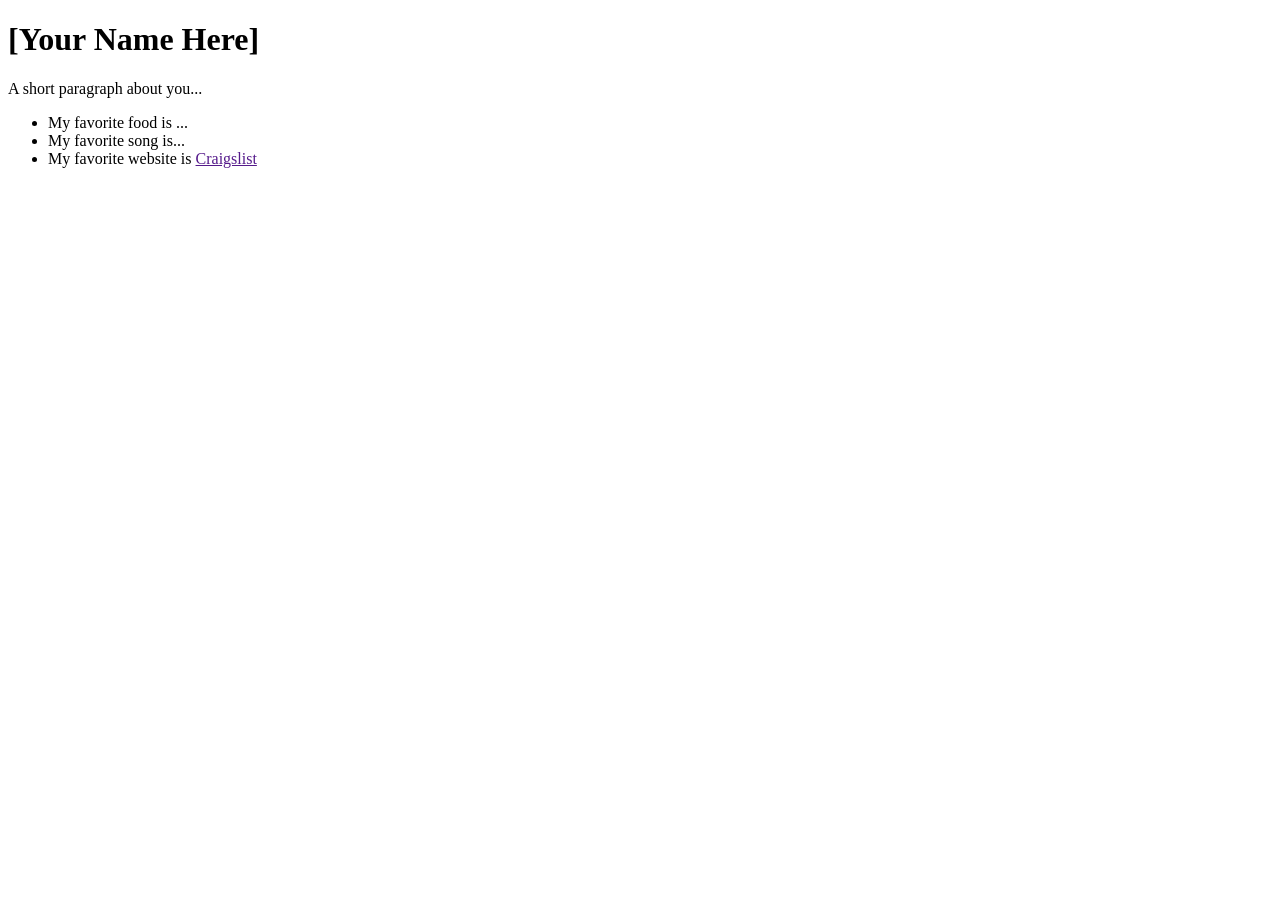
==== index.html @ e1c0130a "Add files via upload" ====
<!DOCTYPE html>
<html>

<head>
  <title>Maria Jose Salas Flores | UI Design Programming 1</title>
  <meta charset="utf-8" />
</head>

<body>

  <!-- this is where my code is-->
  <div id="grid">
    <div id="left-column" class="scroll">  

      <!-- my favorite pokemon -->
      <!-- <img src="https://archives.bulbagarden.net/media/upload/2/24/Spr_2c_054.png" alt="Psyduck" /> -->

      <!-- about me-->
      <h1>[Your Name Here]</h1>  
      <p class="desc">A short paragraph about you...</p>
      <ul>
        <li>My favorite food is ...</li>
        <li>My favorite song is...</li>
        <li>My favorite website is <a href="">Craigslist</a></li>
      </ul>

    </div>
  </div>
</body>
</html>
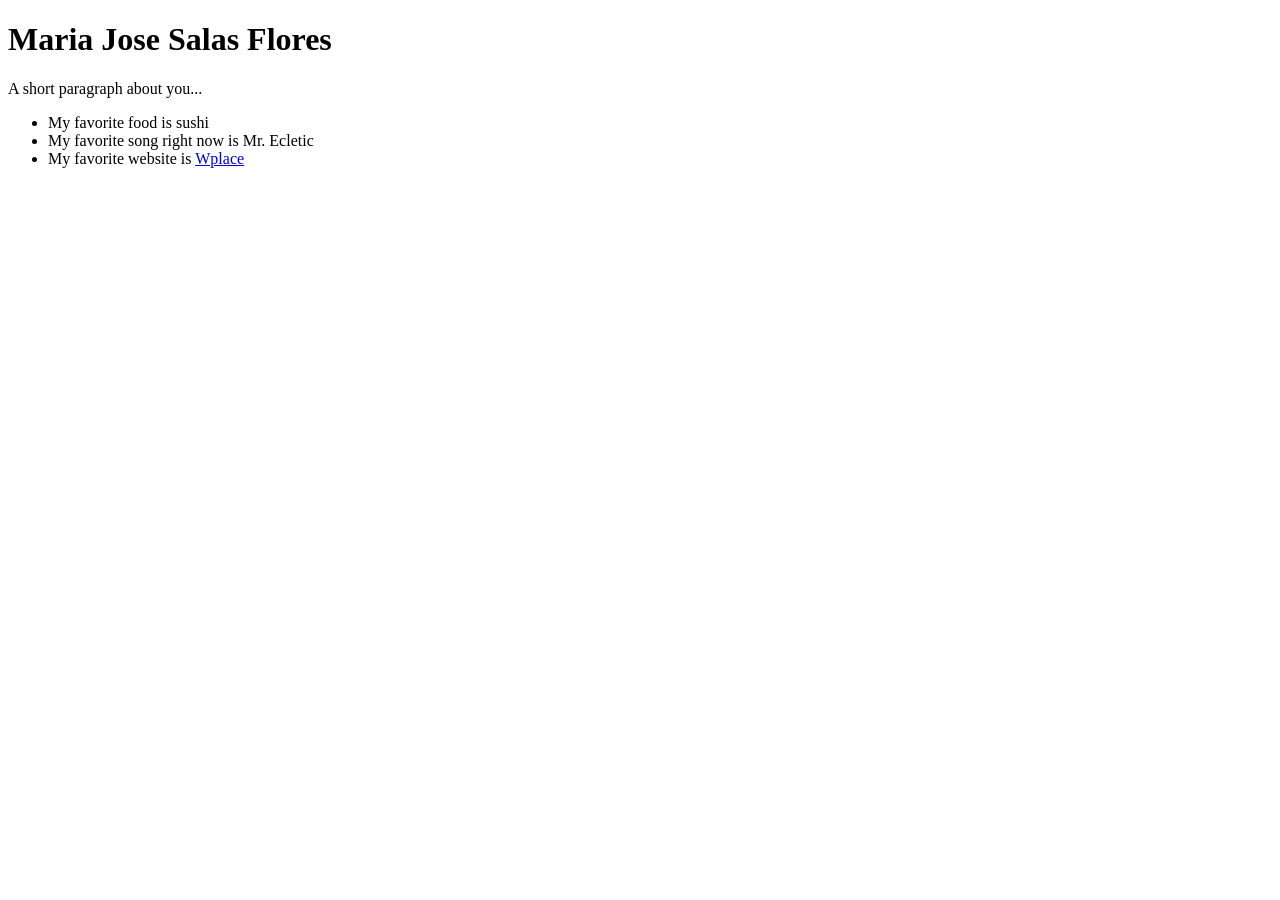
==== commit 1b465c36: "Add files via upload" ====
--- a/index.html
+++ b/index.html
@@ -5,6 +5,7 @@
 <head>
   <title>Maria Jose Salas Flores | UI Design Programming 1</title>
   <meta charset="utf-8" />
+  <link rel="stylesheet" href="stylesheet.css">
 </head>
 
 <body>
@@ -13,16 +14,13 @@
   <div id="grid">
     <div id="left-column" class="scroll">  
 
-      <!-- my favorite pokemon -->
-      <!-- <img src="https://archives.bulbagarden.net/media/upload/2/24/Spr_2c_054.png" alt="Psyduck" /> -->
-
-      <!-- about me-->
-      <h1>[Your Name Here]</h1>  
+      <h1>Maria Jose Salas Flores</h1>  
       <p class="desc">A short paragraph about you...</p>
+     
       <ul>
-        <li>My favorite food is ...</li>
-        <li>My favorite song is...</li>
-        <li>My favorite website is <a href="">Craigslist</a></li>
+        <li>My favorite food is sushi</li>
+        <li>My favorite song right now is Mr. Ecletic</li>
+        <li>My favorite website is <a href="https://wplace.live/">Wplace</a></li>
       </ul>
 
     </div>
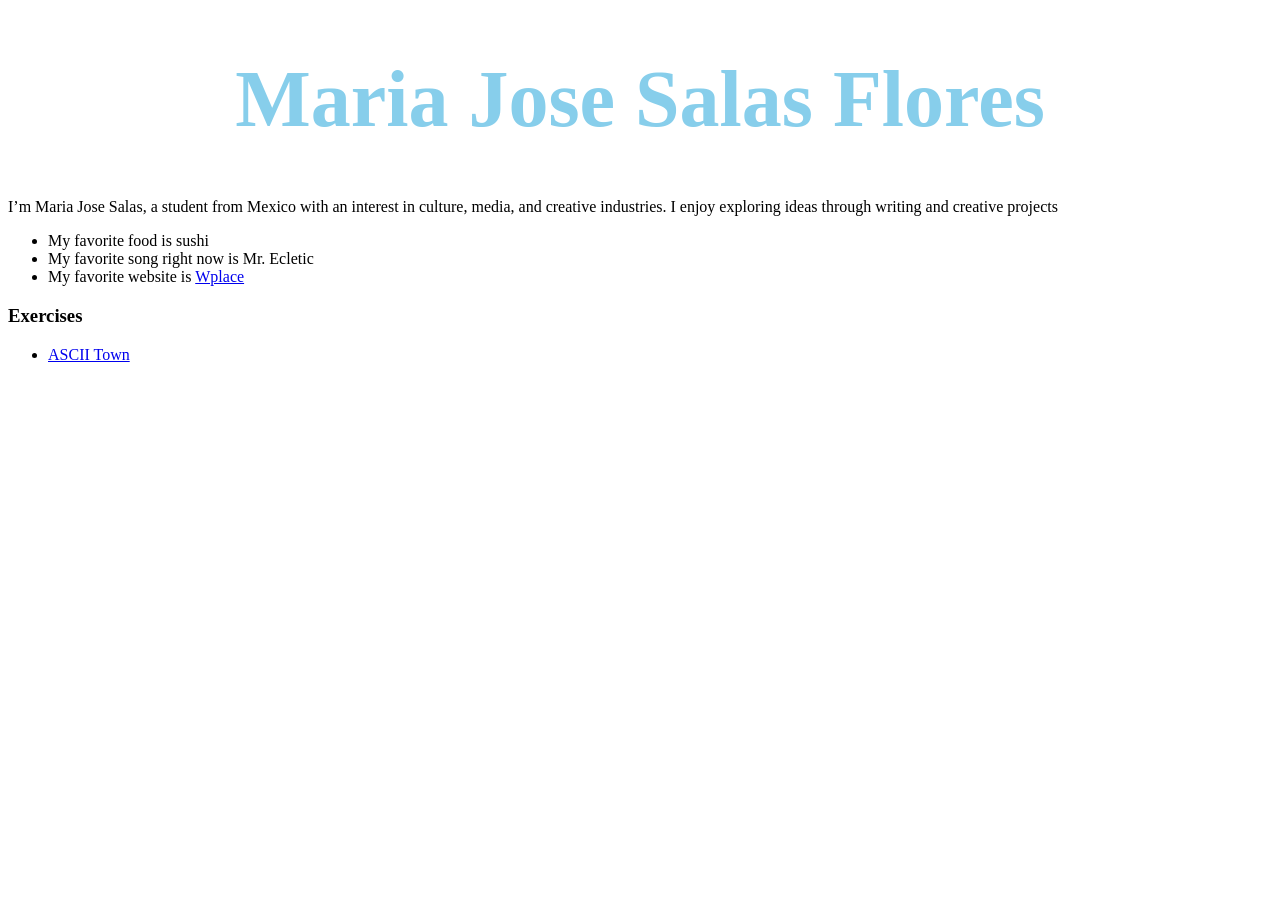
==== commit 436e1fd4: "Add files via upload" ====
--- a/index.html
+++ b/index.html
@@ -15,15 +15,20 @@
     <div id="left-column" class="scroll">  
 
       <h1>Maria Jose Salas Flores</h1>  
-      <p class="desc">A short paragraph about you...</p>
+      <p class="desc">I’m Maria Jose Salas, a student from Mexico with an interest in culture, media, and creative industries. I enjoy exploring ideas through writing and creative projects</p>
      
       <ul>
         <li>My favorite food is sushi</li>
         <li>My favorite song right now is Mr. Ecletic</li>
         <li>My favorite website is <a href="https://wplace.live/">Wplace</a></li>
       </ul>
+<h3>Exercises</h3>
+      <ul>
+        <li><a href="ascii_town/interior-mariasalas.html">ASCII Town</a></li>
+      </ul>
 
     </div>
+  
   </div>
 </body>
 </html>
--- a/stylesheet.css
+++ b/stylesheet.css
@@ -0,0 +1,6 @@
+h1{
+    font-family: fantasy;
+    font-size: 80px;
+    text-align: center;
+    color: skyblue;
+}
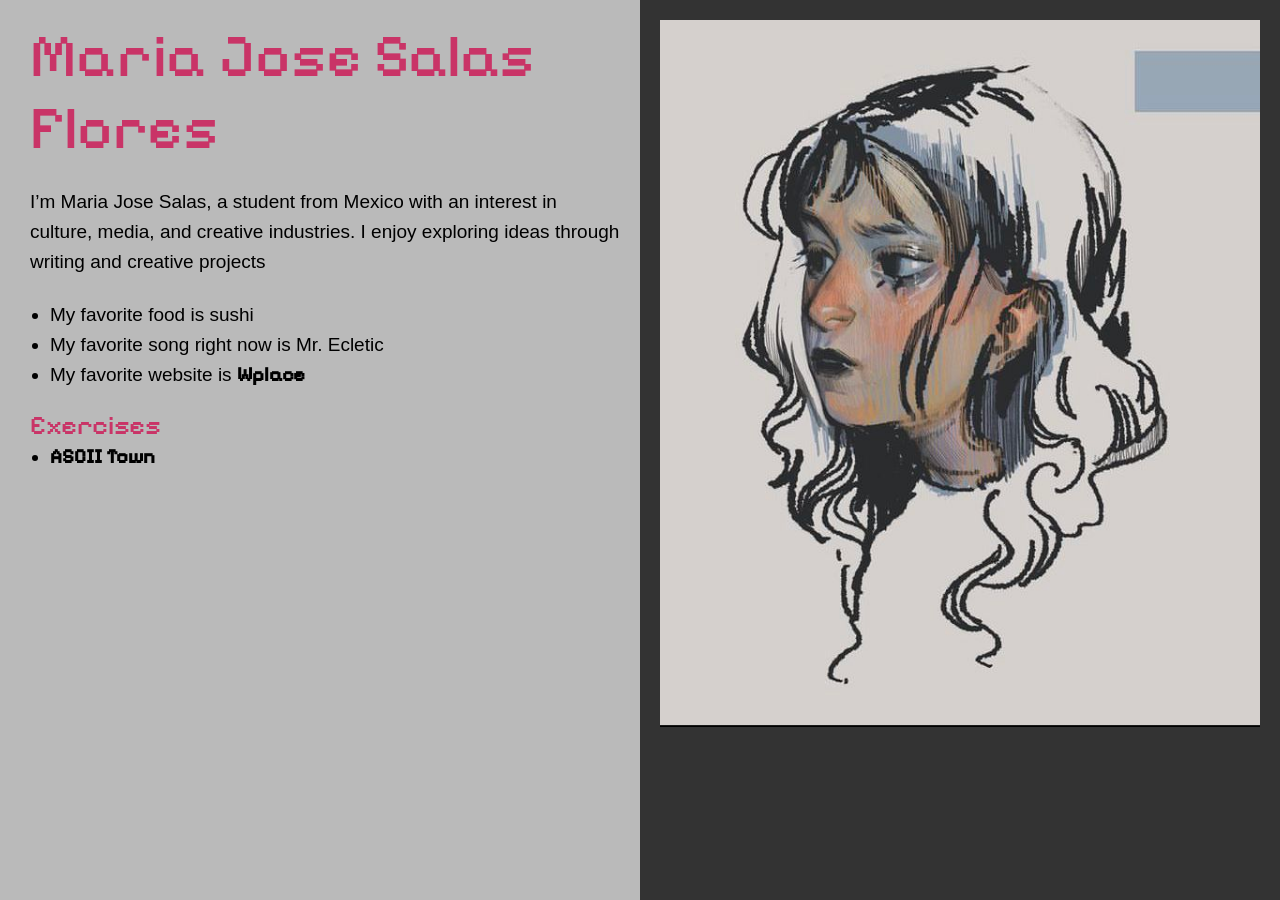
==== commit 2699b80f: "Add files via upload" ====
--- a/index.html
+++ b/index.html
@@ -6,6 +6,7 @@
   <title>Maria Jose Salas Flores | UI Design Programming 1</title>
   <meta charset="utf-8" />
   <link rel="stylesheet" href="stylesheet.css">
+  <link rel="stylesheet" type="text/css" href="typography.css">
 </head>
 
 <body>
@@ -15,20 +16,24 @@
     <div id="left-column" class="scroll">  
 
       <h1>Maria Jose Salas Flores</h1>  
-      <p class="desc">I’m Maria Jose Salas, a student from Mexico with an interest in culture, media, and creative industries. I enjoy exploring ideas through writing and creative projects</p>
+      <br><p class="desc">I’m Maria Jose Salas, a student from Mexico with an interest in culture, media, and creative industries. I enjoy exploring ideas through writing and creative projects</p></br>
      
       <ul>
         <li>My favorite food is sushi</li>
         <li>My favorite song right now is Mr. Ecletic</li>
         <li>My favorite website is <a href="https://wplace.live/">Wplace</a></li>
       </ul>
-<h3>Exercises</h3>
+<p> <h3>Exercises</h3>
       <ul>
         <li><a href="ascii_town/interior-mariasalas.html">ASCII Town</a></li>
       </ul>
-
+</p>
     </div>
   
+  <div id="right-column" class="scroll"> 
+  <img src="me.jpg" alt="poner foto de mi">
+</div>
+
   </div>
 </body>
 </html>
--- a/stylesheet.css
+++ b/stylesheet.css
@@ -1,6 +1,87 @@
+* {
+    margin:  0px;
+    padding:  0px;
+    box-sizing: border-box;
+}
+
+/* adjusting fonts */
+
+body{
+    font-family: roboto, sans-serif;
+    font-size: 19px;
+    line-height: 1.2;
+}
+
+p, li {
+    font-size:  19px;
+    line-height: 30px;
+}
+
+/* adjusting spacing */
+
+#left-column {
+    padding: 20px;
+}
+
 h1{
-    font-family: fantasy;
-    font-size: 80px;
-    text-align: center;
-    color: skyblue;
+    font-family: Pixelify-sans, sans-serif;
+    font-weight: 300;
+    font-size: 60px;
+    line-height: 1.2;
+    color: #C93467;
+}
+h3{
+    font-family: Pixelify-sans, sans-serif;
+    font-weight: 300;
+    font-size: 27px;
+    line-height: 1.2;
+    padding-top: 20px;
+    color: #C93467;
+}
+p {
+    font-family: roboto, sans-serif;
+    font-size: 19px;
+}
+
+ul, ol {
+    margin-left: 20px;
+}
+
+img {
+    max-width: 100%;
+    height:  auto;
+}
+a {
+  text-decoration: none;
+  font-family: Pixelify-sans, sans-serif;
+  font-weight: bold;
+  color: black;
+  font-size: 20px;
+}
+a:hover{
+    color: #C93467;
+}
+
+#grid {
+    display: grid;
+    grid-template-columns: 1fr 1fr;
+}
+
+body {
+    overflow: hidden;
+}
+
+.scroll {
+    padding:  20px;
+    overflow: scroll;
+    height: 100vh;
+}
+
+#left-column {
+    background-color: #bababa;
+    padding-left: 30px;
+}
+
+#right-column {
+    background: #333;
 }
--- a/typography.css
+++ b/typography.css
@@ -0,0 +1,9 @@
+/*Typos*/
+/*pixelify-sans*/
+@font-face {
+    font-family: Pixelify-sans;
+    src: local('☺');
+    src: url('typo/PixelifySans-Medium.woff2') format('woff2');
+    font-weight: 300;
+    font-style: normal;
+}
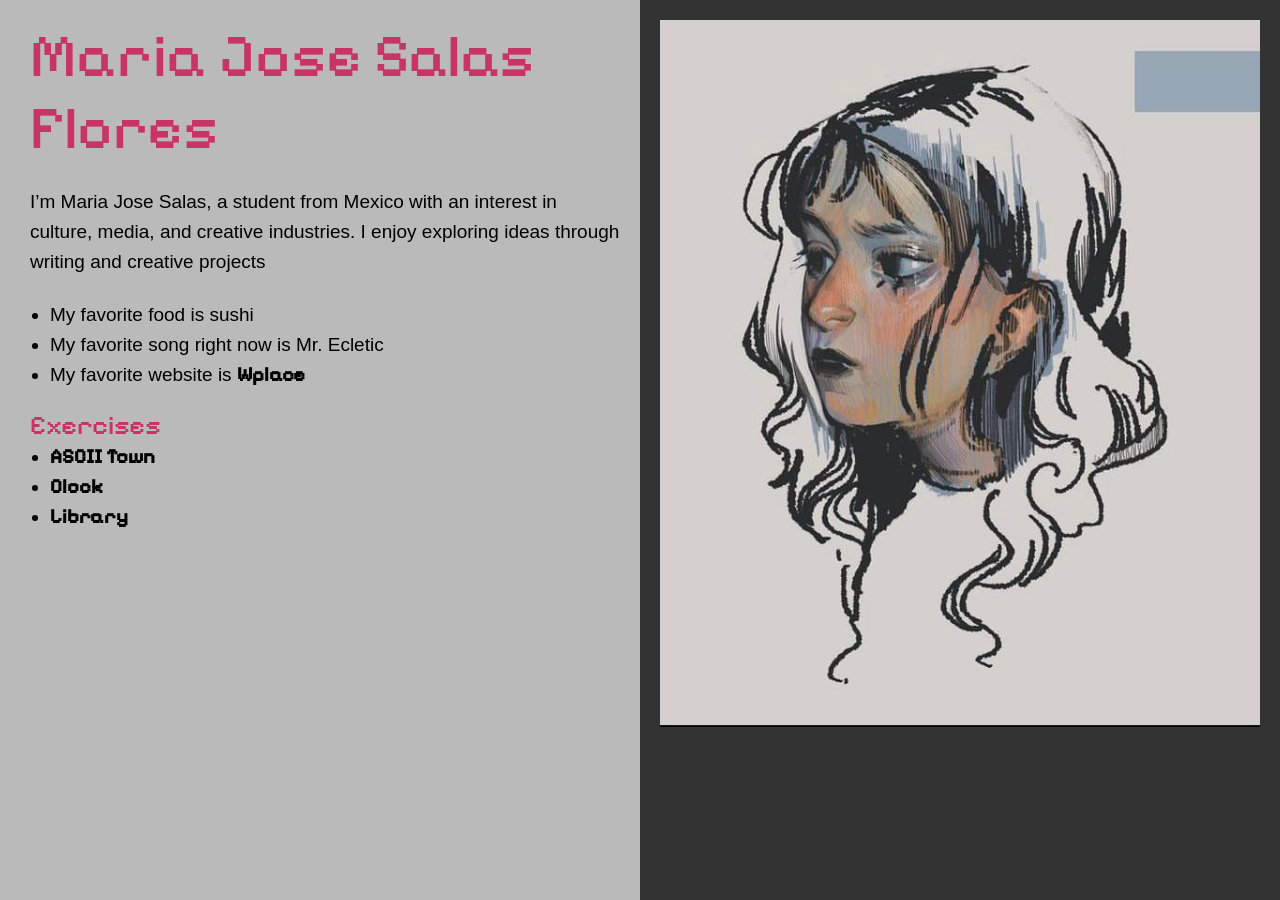
==== commit f87bdd6a: "Add files via upload" ====
--- a/index.html
+++ b/index.html
@@ -27,6 +27,12 @@
       <ul>
         <li><a href="ascii_town/interior-mariasalas.html">ASCII Town</a></li>
       </ul>
+      <ul>
+        <li><a href="clock/clock.html">Clock</a></li>
+      </ul>
+      <ul>
+        <li><a href="web-page/first-page-website.html">Library</a></li>
+      </ul>
 </p>
     </div>
   
--- a/stylesheet.css
+++ b/stylesheet.css
@@ -51,6 +51,10 @@
     max-width: 100%;
     height:  auto;
 }
+a, a:visited {
+  transition: all 500ms ease;
+  color: blue;
+}
 a {
   text-decoration: none;
   font-family: Pixelify-sans, sans-serif;
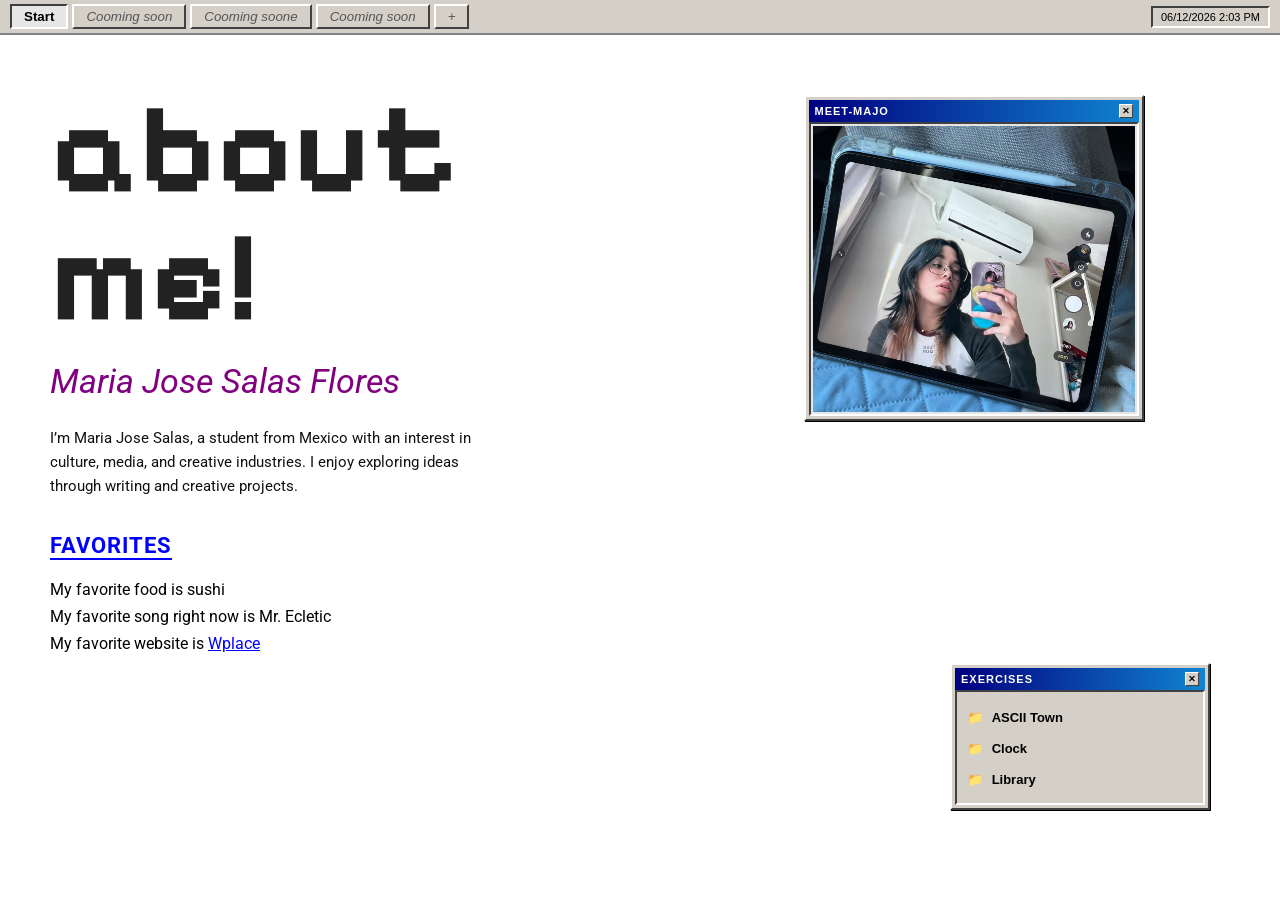
==== commit d664bbec: "Add files via upload" ====
--- a/index.html
+++ b/index.html
@@ -1,45 +1,108 @@
-  
 <!DOCTYPE html>
-<html>
+<html lang="es">
 
 <head>
   <title>Maria Jose Salas Flores | UI Design Programming 1</title>
   <meta charset="utf-8" />
   <link rel="stylesheet" href="stylesheet.css">
   <link rel="stylesheet" type="text/css" href="typography.css">
+  <!-- Enlace para cargar la fuente Pixelify Sans de Google Fonts -->
+  <link href="https://fonts.googleapis.com/css2?family=Pixelify+Sans:wght@400;700&family=Roboto:wght@400;700&display=swap" rel="stylesheet">
 </head>
 
 <body>
 
-  <!-- this is where my code is-->
-  <div id="grid">
-    <div id="left-column" class="scroll">  
+  <!-- Barra de tareas superior estilo Retro OS -->
+  <div id="taskbar">
+    <div class="taskbar-left">
+      <button class="os-btn active">Start</button>
+      <button class="os-btn">Cooming soon</button>
+      <button class="os-btn">Cooming soone</button>
+      <button class="os-btn">Cooming soon</button>
+      <button class="os-btn">+</button>
+    </div>
+    <div class="taskbar-right">
+      <span id="system-time"></span>
+    </div>
+  </div>
 
-      <h1>Maria Jose Salas Flores</h1>  
-      <br><p class="desc">I’m Maria Jose Salas, a student from Mexico with an interest in culture, media, and creative industries. I enjoy exploring ideas through writing and creative projects</p></br>
+  <!-- Contenedor principal (Escritorio) -->
+  <div id="desktop">
+    
+    <!-- Columna Izquierda: Contenido de Texto -->
+    <div id="left-column">  
+      <!-- Título con letras separadas para el efecto de ola -->
+      <h1 class="pixel-title">
+        <span style="--i:1">A</span><span style="--i:2">b</span><span style="--i:3">o</span><span style="--i:4">u</span><span style="--i:5">t</span><br>
+        <span style="--i:6">m</span><span style="--i:7">e</span><span style="--i:8">!</span>
+      </h1>  
+      <h2 class="name-subtitle">Maria Jose Salas Flores</h2>  
+      
+      <p class="desc">I’m Maria Jose Salas, a student from Mexico with an interest in culture, media, and creative industries. I enjoy exploring ideas through writing and creative projects.</p>
      
-      <ul>
+      <h3 class="section-title">FAVORITES</h3>
+      <ul class="fav-list">
         <li>My favorite food is sushi</li>
         <li>My favorite song right now is Mr. Ecletic</li>
-        <li>My favorite website is <a href="https://wplace.live/">Wplace</a></li>
+        <li>My favorite website is <a href="https://wplace.live/" target="_blank">Wplace</a></li>
       </ul>
-<p> <h3>Exercises</h3>
-      <ul>
-        <li><a href="ascii_town/interior-mariasalas.html">ASCII Town</a></li>
-      </ul>
-      <ul>
-        <li><a href="clock/clock.html">Clock</a></li>
-      </ul>
-      <ul>
-        <li><a href="web-page/first-page-website.html">Library</a></li>
-      </ul>
-</p>
     </div>
   
-  <div id="right-column" class="scroll"> 
-  <img src="me.jpg" alt="poner foto de mi">
-</div>
+    <!-- Columna Derecha: Ventanas del Sistema (Imagen y Ejercicios) -->
+    <div id="right-column"> 
+      
+      <!-- Ventana Retro 1: Tu Foto -->
+      <div class="window window-photo">
+        <div class="window-titlebar">
+          <span class="title-text">MEET-MAJO</span>
+          <button class="close-btn">&#x2715;</button>
+        </div>
+        <div class="window-content">
+          <img src="me2.jpeg" alt="poner foto de mi">
+        </div>
+      </div>
 
+      <!-- Ventana Retro 2: Ejercicios -->
+      <div class="window window-exercises">
+        <div class="window-titlebar">
+          <span class="title-text">EXERCISES</span>
+          <button class="close-btn">&#x2715;</button>
+        </div>
+        <div class="window-content">
+          <ul class="exercise-list">
+            <li><a href="ascii_town/interior-mariasalas.html">ASCII Town</a></li>
+            <li><a href="clock/clock.html">Clock</a></li>
+            <li><a href="web-page/first-page-website.html">Library</a></li>
+          </ul>
+        </div>
+      </div>
+
+    </div>
   </div>
+
+  <!-- Código de JavaScript para el reloj dinámico -->
+  <script>
+    function updateClock() {
+      const timeElement = document.getElementById('system-time');
+      const now = new Date();
+
+      const day = String(now.getDate()).padStart(2, '0');
+      const month = String(now.getMonth() + 1).padStart(2, '0');
+      const year = now.getFullYear();
+
+      let hours = now.getHours();
+      const minutes = String(now.getMinutes()).padStart(2, '0');
+      const ampm = hours >= 12 ? 'AM' : 'PM';
+      
+      hours = hours % 12;
+      hours = hours ? hours : 12;
+
+      timeElement.textContent = `${day}/${month}/${year} ${hours}:${minutes} ${ampm}`;
+    }
+
+    updateClock();
+    setInterval(updateClock, 1000);
+  </script>
+
 </body>
 </html>
--- a/stylesheet.css
+++ b/stylesheet.css
@@ -1,91 +1,260 @@
 * {
-    margin:  0px;
-    padding:  0px;
+    margin: 0;
+    padding: 0;
     box-sizing: border-box;
 }
 
-/* adjusting fonts */
-
-body{
-    font-family: roboto, sans-serif;
-    font-size: 19px;
-    line-height: 1.2;
-}
-
-p, li {
-    font-size:  19px;
-    line-height: 30px;
-}
-
-/* adjusting spacing */
-
+body {
+    font-family: 'Roboto', sans-serif;
+    font-size: 16px;
+    background-color: #ffffff;
+    height: 100vh;
+    overflow: hidden;
+    display: flex;
+    flex-direction: column;
+}
+
+/* --- BARRA DE TAREAS RETRO --- */
+#taskbar {
+    background-color: #d4d0c8;
+    border-bottom: 2px solid #848284;
+    display: flex;
+    justify-content: space-between;
+    align-items: center;
+    padding: 4px 10px;
+    font-family: sans-serif;
+    font-size: 12px;
+}
+
+.taskbar-left {
+    display: flex;
+    gap: 4px;
+}
+
+.os-btn {
+    background: #d4d0c8;
+    border: 2px solid;
+    border-color: #fff #404040 #404040 #fff;
+    padding: 3px 12px;
+    cursor: pointer;
+    font-family: inherit;
+    font-style: italic;
+    color: #555;
+}
+
+.os-btn.active, .os-btn:active {
+    border-color: #404040 #fff #fff #404040;
+    background: #e6e6e6;
+    font-style: normal;
+    font-weight: bold;
+    color: #000;
+}
+
+.taskbar-right {
+    background: #d4d0c8;
+    border: 2px solid;
+    border-color: #404040 #fff #fff #404040;
+    padding: 3px 8px;
+    font-size: 11px;
+}
+
+/* --- ÁREA DE TRABAJO (ESCRITORIO) --- */
+#desktop {
+    display: grid;
+    grid-template-columns: 1.1fr 0.9fr;
+    flex-grow: 1;
+    padding: 50px;
+    gap: 40px;
+    overflow: hidden;
+}
+
+/* --- TIPOGRAFÍA Y TEXTOS (COLUMNA IZQUIERDA) --- */
 #left-column {
-    padding: 20px;
-}
-
-h1{
-    font-family: Pixelify-sans, sans-serif;
-    font-weight: 300;
-    font-size: 60px;
-    line-height: 1.2;
-    color: #C93467;
-}
-h3{
-    font-family: Pixelify-sans, sans-serif;
-    font-weight: 300;
-    font-size: 27px;
-    line-height: 1.2;
-    padding-top: 20px;
-    color: #C93467;
-}
-p {
-    font-family: roboto, sans-serif;
-    font-size: 19px;
-}
-
-ul, ol {
-    margin-left: 20px;
-}
-
-img {
-    max-width: 100%;
-    height:  auto;
-}
-a, a:visited {
-  transition: all 500ms ease;
-  color: blue;
-}
-a {
-  text-decoration: none;
-  font-family: Pixelify-sans, sans-serif;
-  font-weight: bold;
-  color: black;
-  font-size: 20px;
-}
-a:hover{
-    color: #C93467;
-}
-
-#grid {
-    display: grid;
-    grid-template-columns: 1fr 1fr;
-}
-
-body {
-    overflow: hidden;
-}
-
-.scroll {
-    padding:  20px;
-    overflow: scroll;
-    height: 100vh;
-}
-
-#left-column {
-    background-color: #bababa;
-    padding-left: 30px;
-}
-
+    display: flex;
+    flex-direction: column;
+    gap: 20px;
+}
+
+/* Estilo base y animación del título principal */
+.pixel-title {
+    font-family: 'Pixelify Sans', sans-serif;
+    font-size: 10vw;
+    line-height: 1.0; /* Ajustado ligeramente para dar espacio al movimiento */
+    color: #222222;
+    text-transform: lowercase;
+    font-weight: 700;
+    user-select: none;
+}
+
+/* Configuración de cada letra para hacer la ola */
+.pixel-title span {
+    display: inline-block;
+    animation: waveAnimation 1.6s ease-in-out infinite;
+    /* Usa la variable --i definida en el HTML para calcular el retraso de cada letra */
+    animation-delay: calc(var(--i) * 0.08s); 
+}
+
+/* Animación de ola usando traslación en el eje Y */
+@keyframes waveAnimation {
+    0%, 100% {
+        transform: translateY(0);
+    }
+    50% {
+        transform: translateY(-18px); /* Eleva la letra simulando la cresta de la ola */
+    }
+}
+
+.name-subtitle {
+    font-family: 'Roboto', sans-serif;
+    font-style: italic;
+    font-size: 34px;
+    color: #800080; 
+    font-weight: normal;
+    margin-bottom: 5px;
+}
+
+.desc {
+    font-size: 15px;
+    line-height: 1.6;
+    color: #111;
+    max-width: 460px;
+}
+
+.section-title {
+    font-family: 'Roboto', sans-serif;
+    font-size: 22px;
+    color: #0000ff; 
+    text-transform: uppercase;
+    border-bottom: 2px solid #0000ff;
+    display: inline-block;
+    width: fit-content;
+    margin-top: 15px;
+    letter-spacing: 1px;
+}
+
+.fav-list {
+    list-style: none;
+    display: flex;
+    flex-direction: column;
+    gap: 8px;
+}
+
+.fav-list li {
+    font-size: 16px;
+    color: #000;
+}
+
+#left-column a {
+    color: #0000ff;
+    text-decoration: underline;
+}
+
+/* --- VENTANAS DE SISTEMA (COLUMNA DERECHA) --- */
 #right-column {
-    background: #333;
+    position: relative;
+    display: flex;
+    flex-direction: column;
+    align-items: center;
+    justify-content: flex-start;
+    padding-top: 10px;
+}
+
+.window {
+    background-color: #d4d0c8;
+    border: 2px solid;
+    border-color: #fff #404040 #404040 #fff;
+    box-shadow: 1px 1px 0 0 #000;
+    padding: 3px;
+    display: flex;
+    flex-direction: column;
+}
+
+.window-titlebar {
+    background: linear-gradient(90deg, #000080, #1084d0);
+    color: white;
+    padding: 4px 6px;
+    display: flex;
+    justify-content: space-between;
+    align-items: center;
+    font-weight: bold;
+    font-family: sans-serif;
+    font-size: 11px;
+    letter-spacing: 1px;
+}
+
+.close-btn {
+    background: #d4d0c8;
+    border: 1px solid;
+    border-color: #fff #404040 #404040 #fff;
+    font-size: 9px;
+    width: 14px;
+    height: 14px;
+    display: flex;
+    align-items: center;
+    justify-content: center;
+    cursor: pointer;
+    font-weight: bold;
+    color: #000;
+}
+
+.window-content {
+    background-color: #fff;
+    border: 2px solid;
+    border-color: #404040 #fff #fff #404040;
+    padding: 10px;
+}
+
+.window-photo {
+    width: 340px;
+    z-index: 1;
+}
+
+.window-photo .window-content {
+    padding: 2px;
+    background: #e6e6e6;
+}
+
+.window-photo img {
+    width: 100%;
+    height: auto;
+    display: block;
+}
+
+.window-exercises {
+    width: 260px;
+    position: absolute;
+    bottom: 40px;
+    right: 20px;
+    z-index: 2;
+}
+
+.window-exercises .window-content {
+    background-color: #d4d0c8; 
+    padding: 15px 10px;
+}
+
+.exercise-list {
+    list-style: none;
+    display: flex;
+    flex-direction: column;
+    gap: 12px;
+}
+
+.window-exercises a {
+    color: #000;
+    text-decoration: none;
+    font-family: sans-serif;
+    font-size: 13px;
+    font-weight: bold;
+    display: inline-block;
+}
+
+.window-exercises a::before {
+    content: "📁 "; 
+    margin-right: 5px;
+}
+
+.window-exercises a:hover {
+    color: #800080;
+    text-decoration: underline;
 }
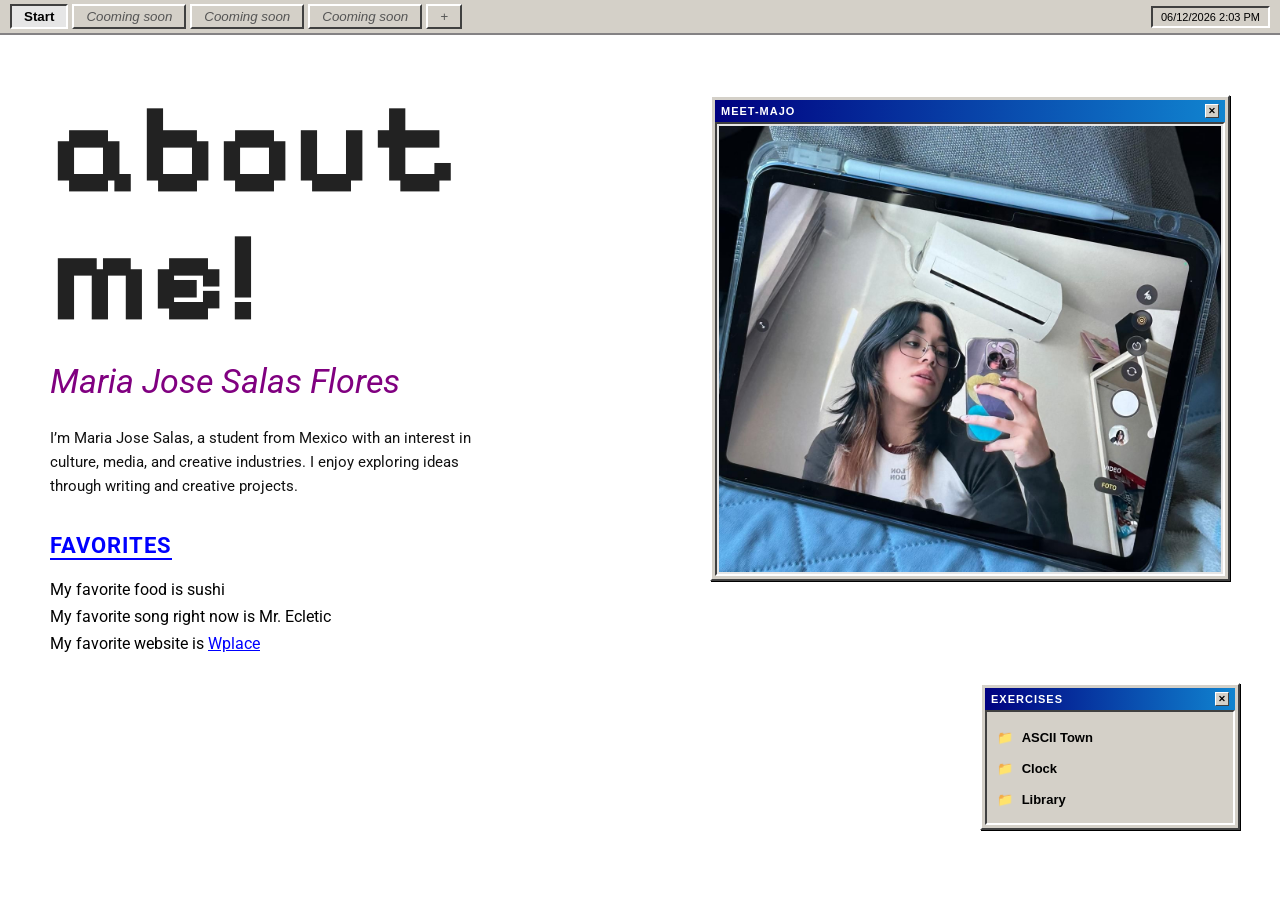
==== commit 6a9db8a4: "Add files via upload" ====
--- a/index.html
+++ b/index.html
@@ -17,7 +17,7 @@
     <div class="taskbar-left">
       <button class="os-btn active">Start</button>
       <button class="os-btn">Cooming soon</button>
-      <button class="os-btn">Cooming soone</button>
+      <button class="os-btn">Cooming soon</button>
       <button class="os-btn">Cooming soon</button>
       <button class="os-btn">+</button>
     </div>
@@ -72,7 +72,7 @@
           <ul class="exercise-list">
             <li><a href="ascii_town/interior-mariasalas.html">ASCII Town</a></li>
             <li><a href="clock/clock.html">Clock</a></li>
-            <li><a href="web-page/first-page-website.html">Library</a></li>
+            <li><a href="web-page/landing-page.html">Library</a></li>
           </ul>
         </div>
       </div>
--- a/stylesheet.css
+++ b/stylesheet.css
@@ -61,11 +61,11 @@
 /* --- ÁREA DE TRABAJO (ESCRITORIO) --- */
 #desktop {
     display: grid;
-    grid-template-columns: 1.1fr 0.9fr;
+    grid-template-columns: 1fr 1fr; /* Modificado de 1.1fr 0.9fr */
     flex-grow: 1;
     padding: 50px;
     gap: 40px;
-    overflow: hidden;
+    overflow: auto;
 }
 
 /* --- TIPOGRAFÍA Y TEXTOS (COLUMNA IZQUIERDA) --- */
@@ -154,9 +154,10 @@
     position: relative;
     display: flex;
     flex-direction: column;
-    align-items: center;
+    align-items: stretch; /* Cambiado de 'center' para que responda mejor al ancho */
     justify-content: flex-start;
     padding-top: 10px;
+    width: 100%;
 }
 
 .window {
@@ -205,7 +206,9 @@
 }
 
 .window-photo {
-    width: 340px;
+    width: 100%;          /* Ahora se adapta al ancho total disponible de su columna */
+    max-width: 520px;     /* Aumentamos de 340px a 520px para que se vea mucho más grande */
+    margin-left: auto;    /* La alinea elegantemente hacia la derecha */
     z-index: 1;
 }
 
@@ -223,8 +226,8 @@
 .window-exercises {
     width: 260px;
     position: absolute;
-    bottom: 40px;
-    right: 20px;
+    bottom: 20px;         /* Ajustado ligeramente */
+    right: -10px;         /* Ajustado para que sobresalga un poco con estilo retro */
     z-index: 2;
 }
 
@@ -257,4 +260,47 @@
 .window-exercises a:hover {
     color: #800080;
     text-decoration: underline;
+}
+
+/* --- DISEÑO RESPONSIVO PARA PANTALLAS PEQUEÑAS --- */
+@media (max-width: 950px) {
+    body {
+        overflow: auto; /* Permite el scroll general en el sitio */
+    }
+
+    #desktop {
+        grid-template-columns: 1fr; /* Cambia a una sola columna vertical */
+        padding: 30px 20px;
+        gap: 50px;
+        overflow-y: visible;
+    }
+
+    #left-column {
+        max-width: 100%;
+    }
+
+    .pixel-title {
+        font-size: 16vw; /* Hace el título responsivo y proporcional al ancho */
+    }
+
+    #right-column {
+        align-items: center;
+        padding-top: 0;
+    }
+
+    .window-photo {
+        margin-left: 0; /* Centra la ventana de la foto */
+        width: 100%;
+        max-width: 450px;
+    }
+
+    .window-exercises {
+        position: relative; /* Deja de ser flotante absoluta para no encimarse de forma caótica */
+        bottom: auto;
+        right: auto;
+        width: 100%;
+        max-width: 450px;
+        margin-top: -20px; /* Crea un ligero efecto de desfase retro controlado */
+        margin-left: 40px;  /* Desplaza la ventana hacia un lado con estilo */
+    }
 }
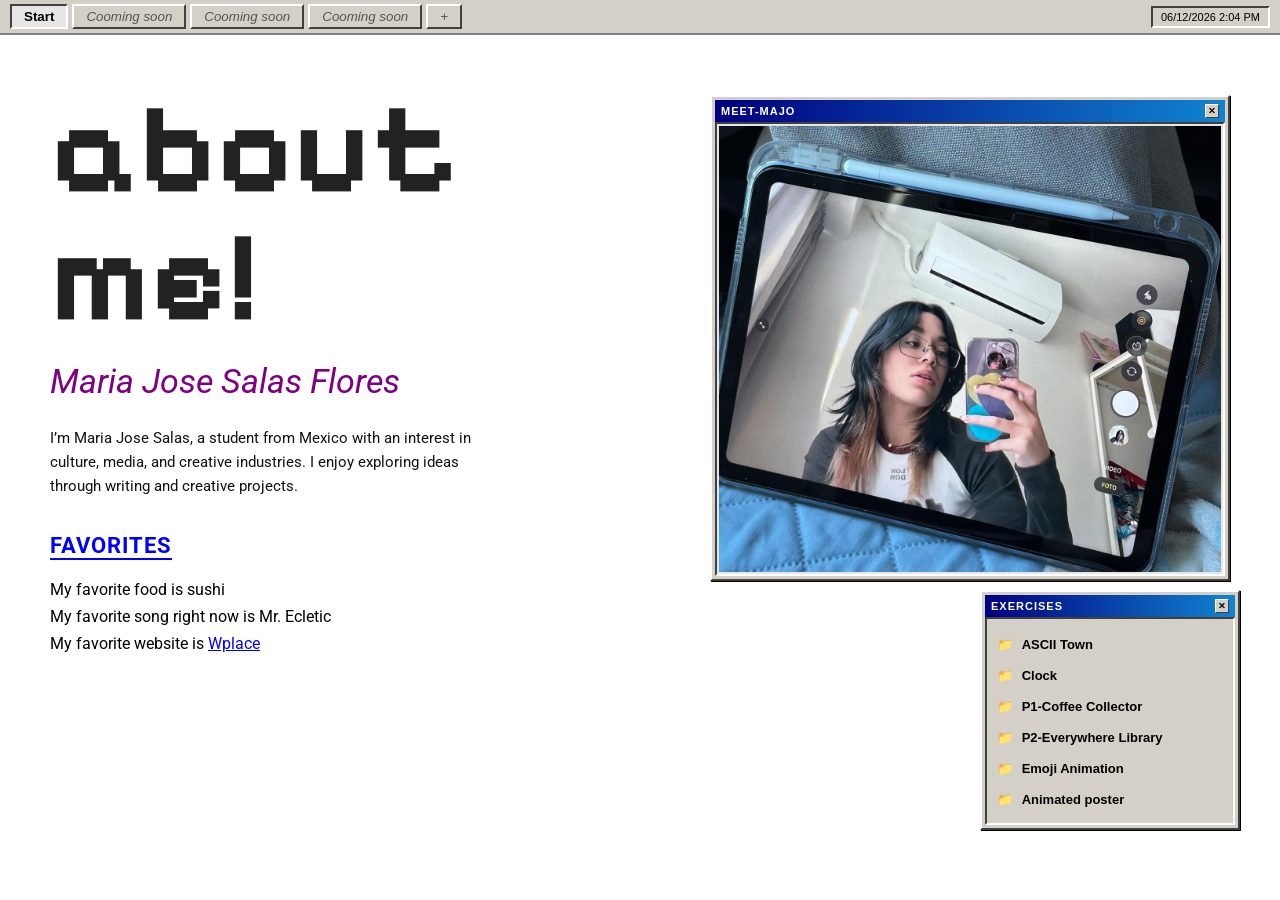
==== commit ad800dd7: "Add files via upload" ====
--- a/index.html
+++ b/index.html
@@ -6,13 +6,11 @@
   <meta charset="utf-8" />
   <link rel="stylesheet" href="stylesheet.css">
   <link rel="stylesheet" type="text/css" href="typography.css">
-  <!-- Enlace para cargar la fuente Pixelify Sans de Google Fonts -->
   <link href="https://fonts.googleapis.com/css2?family=Pixelify+Sans:wght@400;700&family=Roboto:wght@400;700&display=swap" rel="stylesheet">
 </head>
 
 <body>
 
-  <!-- Barra de tareas superior estilo Retro OS -->
   <div id="taskbar">
     <div class="taskbar-left">
       <button class="os-btn active">Start</button>
@@ -72,7 +70,10 @@
           <ul class="exercise-list">
             <li><a href="ascii_town/interior-mariasalas.html">ASCII Town</a></li>
             <li><a href="clock/clock.html">Clock</a></li>
-            <li><a href="web-page/landing-page.html">Library</a></li>
+            <li><a href="https://www.figma.com/design/YNIgRFVvPFia7902SnIhBp/maria-jose-salas?node-id=2032-241&p=f&t=9DIggUbsFGFAQ9Hg-0">P1-Coffee Collector</a></li>
+            <li><a href="web-page/landing-page.html">P2-Everywhere Library</a></li>
+            <li><a href="emoji/emoji.html">Emoji Animation</a></li>
+            <li><a href="https://www.figma.com/design/yklbJwDur4iwDSeEGhv9vK/Salas-Maria-poster?node-id=0-1&p=f&t=9DIggUbsFGFAQ9Hg-0">Animated poster</a></li>
           </ul>
         </div>
       </div>
